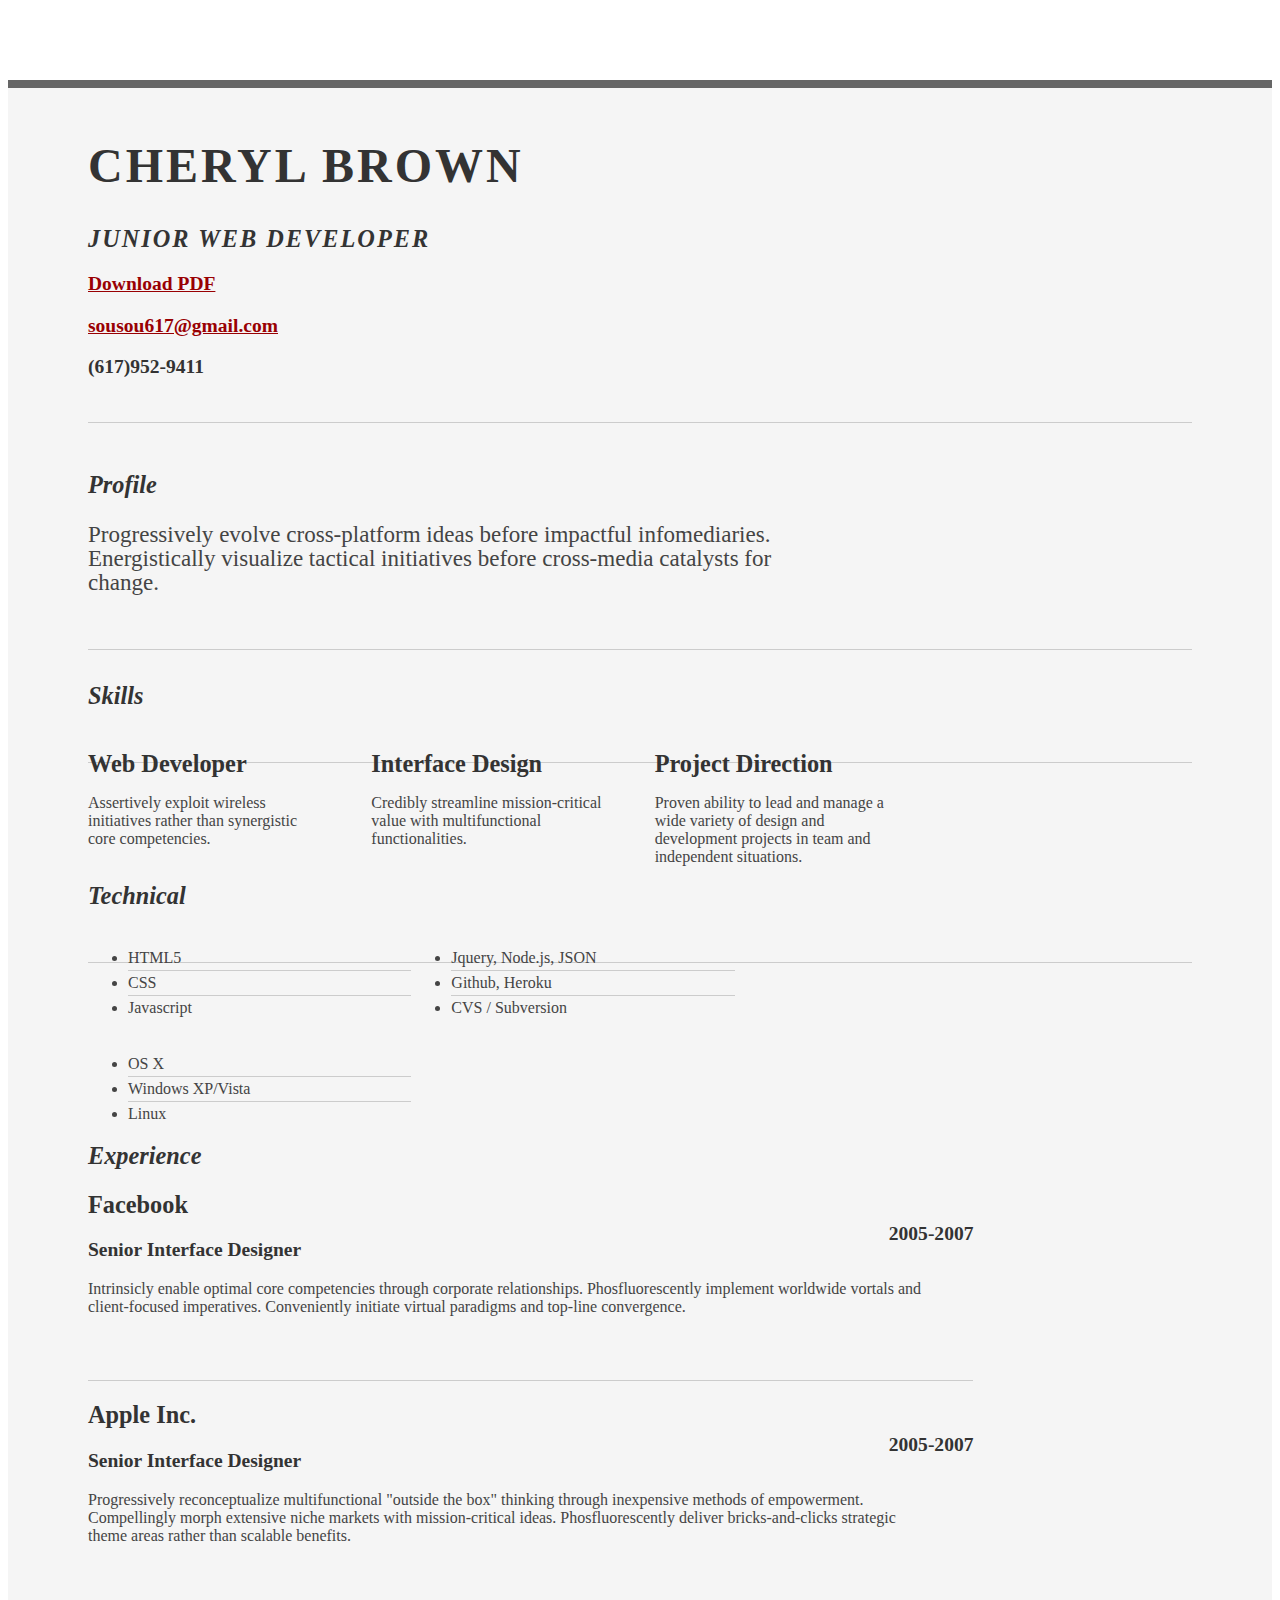
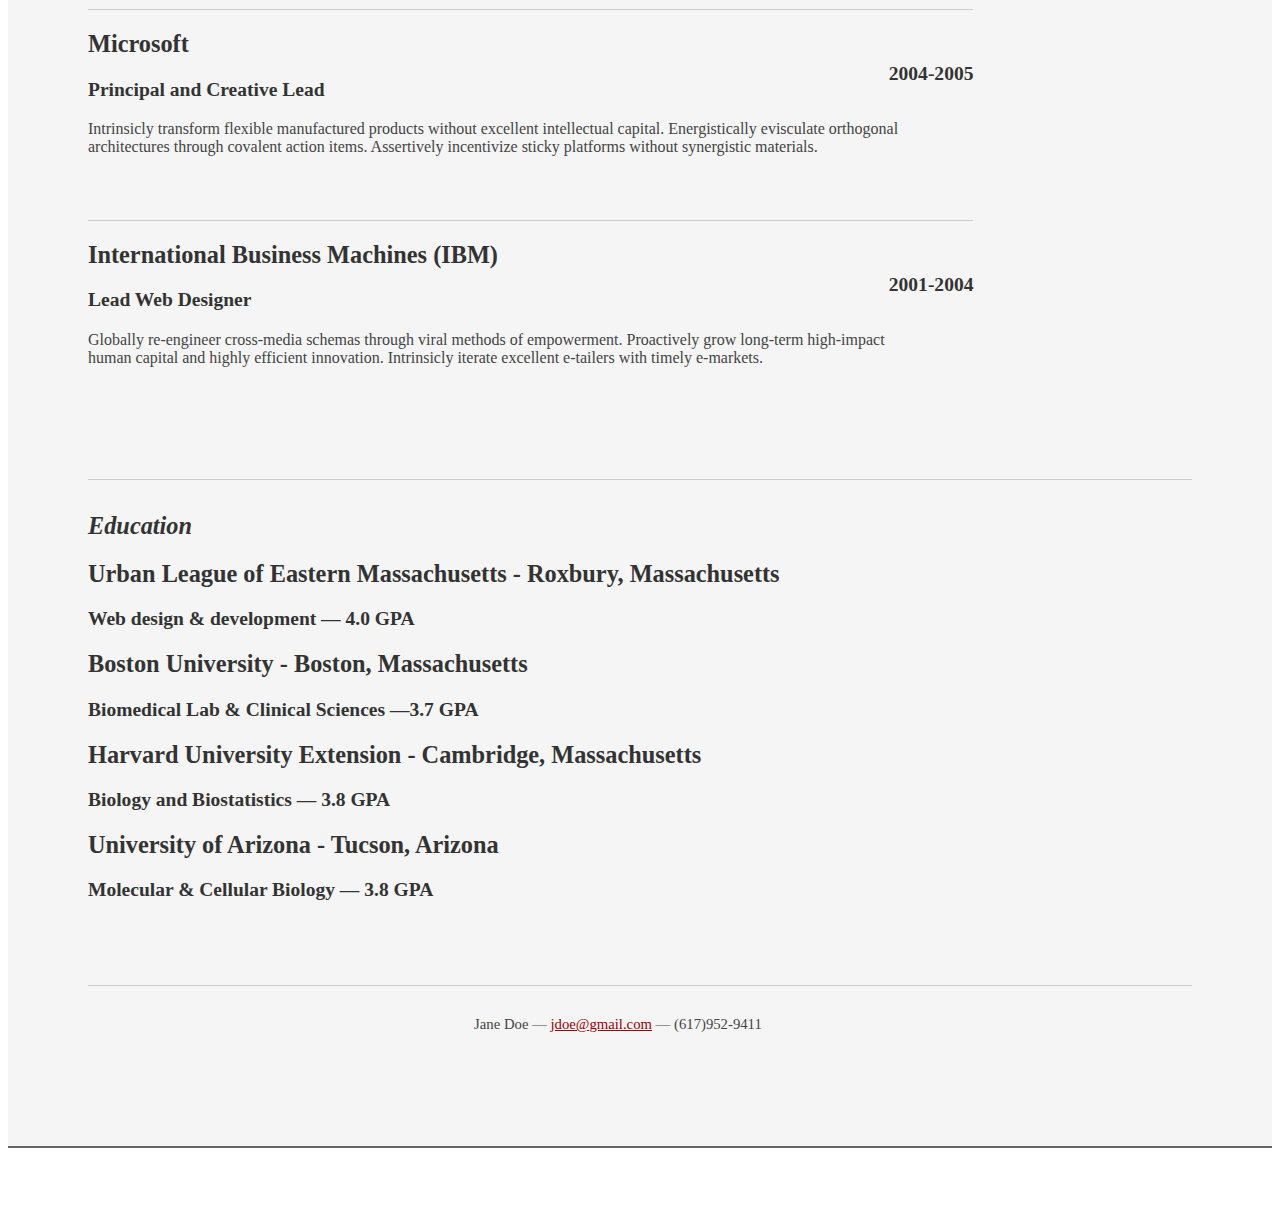
==== resume-srt.html @ b4c38e37 "cv" ====
<!DOCTYPE html>
<html>
<head>
<title>Resume Example Srt</title>

<link rel="stylesheet" href="https://stackpath.bootstrapcdn.com/bootstrap/4.1.1/css/bootstrap.min.css" integrity="sha384-WskhaSGFgHYWDcbwN70/dfYBj47jz9qbsMId/iRN3ewGhXQFZCSftd1LZCfmhktB" crossorigin="anonymous">
	<link rel="stylesheet" type="text/css" href="http://yui.yahooapis.com/2.7.0/build/reset-fonts-grids/reset-fonts-grids.css" media="all" /> 
	<link rel="stylesheet" type="text/css" href="./resume-srt.css"/>
</head>

<body>

<div id="doc2" class="yui-t7">
	<div id="inner">
	
		<div id="hd">
			<div class="yui-gc">
				<div class="yui-u first">
					<h1>Cheryl Brown</h1>
					<h2>Junior Web Developer</h2>
				</div>

				<div class="yui-u">
					<div class="contact-info">
						<h3><a id="pdf" href="#">Download PDF</a></h3>
						<h3><a href="mailto:sousou617@gmail.com">sousou617@gmail.com</a></h3>
						<h3>(617)952-9411</h3>
					</div><!--// .contact-info -->
				</div>
			</div><!--// .yui-gc -->
		</div><!--// hd -->

		<div id="bd">
			<div id="yui-main">
				<div class="yui-b">

					<div class="yui-gf">
						<div class="yui-u first">
							<h2>Profile</h2>
						</div>
						<div class="yui-u">
							<p class="enlarge">
								Progressively evolve cross-platform ideas before impactful infomediaries. Energistically visualize tactical initiatives before cross-media catalysts for change. 
							</p>
						</div>
					</div><!--// .yui-gf -->

					<div class="yui-gf">
						<div class="yui-u first">
							<h2>Skills</h2>
						</div>
						<div class="yui-u">

								<div class="talent">
									<h2>Web Developer</h2>
									<p>Assertively exploit wireless initiatives rather than synergistic core competencies.	</p>
								</div>

								<div class="talent">
									<h2>Interface Design</h2>
									<p>Credibly streamline mission-critical value with multifunctional functionalities.	 </p>
								</div>

								<div class="talent">
									<h2>Project Direction</h2>
									<p>Proven ability to lead and manage a wide variety of design and development projects in team and independent situations.</p>
								</div>
						</div>
					</div><!--// .yui-gf -->

					<div class="yui-gf">
						<div class="yui-u first">
							<h2>Technical</h2>
						</div>
						<div class="yui-u">
							<ul class="talent">
								<li>HTML5</li>
								<li>CSS</li>
								<li class="last">Javascript</li>
							</ul>

							<ul class="talent">
								<li>Jquery, Node.js, JSON</li>
								<li>Github, Heroku</li>
								<li class="last">CVS / Subversion</li>
							</ul>

							<ul class="talent">
								<li>OS X</li>
								<li>Windows XP/Vista</li>
								<li class="last">Linux</li>
							</ul>
						</div>
					</div><!--// .yui-gf-->

					<div class="yui-gf">
	
						<div class="yui-u first">
							<h2>Experience</h2>
						</div><!--// .yui-u -->

						<div class="yui-u">

							<div class="job">
								<h2>Facebook</h2>
								<h3>Senior Interface Designer</h3>
								<h4>2005-2007</h4>
								<p>Intrinsicly enable optimal core competencies through corporate relationships. Phosfluorescently implement worldwide vortals and client-focused imperatives. Conveniently initiate virtual paradigms and top-line convergence. </p>
							</div>

							<div class="job">
								<h2>Apple Inc.</h2>
								<h3>Senior Interface Designer</h3>
								<h4>2005-2007</h4>
								<p>Progressively reconceptualize multifunctional "outside the box" thinking through inexpensive methods of empowerment. Compellingly morph extensive niche markets with mission-critical ideas. Phosfluorescently deliver bricks-and-clicks strategic theme areas rather than scalable benefits. </p>
							</div>

							<div class="job">
								<h2>Microsoft</h2>
								<h3>Principal and Creative Lead</h3>
								<h4>2004-2005</h4>
								<p>Intrinsicly transform flexible manufactured products without excellent intellectual capital. Energistically evisculate orthogonal architectures through covalent action items. Assertively incentivize sticky platforms without synergistic materials. </p>
							</div>


							<div class="job last">
								<h2>International Business Machines (IBM)</h2>
								<h3>Lead Web Designer</h3>
								<h4>2001-2004</h4>
								<p>Globally re-engineer cross-media schemas through viral methods of empowerment. Proactively grow long-term high-impact human capital and highly efficient innovation. Intrinsicly iterate excellent e-tailers with timely e-markets.</p>
							</div>

						</div><!--// .yui-u -->
					</div><!--// .yui-gf -->


					<div class="yui-gf last">
						<div class="yui-u first">
							<h2>Education</h2>
						</div>
						<div class="yui-u">
							<h2>Urban League of Eastern Massachusetts - Roxbury, Massachusetts</h2>
							<h3>Web design & development &mdash; <strong>4.0 GPA</strong> </h3>
						</div>

						<div class="yui-u">
							<h2>Boston University - Boston, Massachusetts</h2>
							<h3>Biomedical Lab & Clinical Sciences &mdash;<strong>3.7 GPA</strong> </h3>
						</div>

						<div class="yui-u">
							<h2>Harvard University Extension - Cambridge, Massachusetts</h2>
							<h3>Biology and Biostatistics &mdash; <strong>3.8 GPA</strong> </h3>
						</div>

						<div class="yui-u">
							<h2>University of Arizona - Tucson, Arizona</h2>
							<h3>Molecular & Cellular Biology &mdash; <strong>3.8 GPA</strong> </h3>
						</div>
					</div><!--// .yui-gf -->


				</div><!--// .yui-b -->
			</div><!--// yui-main -->
		</div><!--// bd -->

		<div id="ft">
			<p>Jane Doe &mdash; <a href="mailto:jdoe@gmail.com">jdoe@gmail.com</a> &mdash; (617)952-9411</p>
		</div><!--// footer -->

	</div><!-- // inner -->


</div><!--// doc -->


</body>
</html>
---- resume-srt.css ----
.msg 
{ padding: 10px; 
	background: #222; 
	position: relative; 
}

.msg h1 { 
	color: #fff;  
}
.msg a { 
	margin-left: 20px; 
	background: #408814; 
	color: white; 
	padding: 4px 8px; 
	text-decoration: none; 
}

.msg a:hover { 
	background: #266400; 
}

/* //-- yui-grids style overrides -- */
body { 
	font-family: Georgia; 
	color: #444; 
}

#inner { 
	padding: 10px 80px; 
	margin: 80px auto; 
	background: #f5f5f5; 
	border: solid #666; 
	border-width: 8px 0 2px 0; 
}

.yui-gf { 
	margin-bottom: 2em; 
	padding-bottom: 2em; 
	border-bottom: 1px solid #ccc; 
}

/* //-- header, body, footer -- */
#hd { 
	margin: 2.5em 0 3em 0; 
	padding-bottom: 1.5em; 
	border-bottom: 1px solid #ccc; 
}

#hd h2 { 
	text-transform: uppercase; 
	letter-spacing: 2px; 
}

#bd, #ft { 
	margin-bottom: 2em; 
}

/* //-- footer -- */
#ft { 
	padding: 1em 0 5em 0; 
	font-size: 92%; 
	border-top: 1px 
	solid #ccc; 
	text-align: center; 
}

#ft p { 
	margin-bottom: 0; 
	text-align: center;   
}

/* //-- core typography and style -- */
#hd h1 { 
	font-size: 48px; 
	text-transform: uppercase; 
	letter-spacing: 3px; 
}

h2 { 
	font-size: 152%; 
}

h3, h4 { 
	font-size: 122%; 
}

h1, h2, h3, h4 { 
	color: #333; 
}

p { 
	font-size: 100%; 
	line-height: 18px; 
	padding-right: 3em; 
}

a { 
	color: #990003; 
}


a:hover { 
	text-decoration: none; 
}
strong { 
	font-weight: bold; 
}
li { 
	line-height: 24px; 
	border-bottom: 1px solid #ccc; 
}
p.enlarge { 
	font-size: 144%; 
	padding-right: 6.5em; 
	line-height: 24px; 
}
p.enlarge span { 
	color: #000 
}
.contact-info { 
	margin-top: 7px; 
}
.first h2 { 
	font-style: italic; 
}
.last { 
	border-bottom: 0;
}


/* //-- section styles -- */

a #pdf { 
	display: block; 
	float: left; 
	background: #666; 
	color: white; 
	padding: 6px 50px 6px 12px; 
	margin-bottom: 6px; 
	text-decoration: none;  
}
a #pdf:hover { 
	background: #222; 
}

.job { 
	position: relative; 
	margin-bottom: 1em; 
	padding-bottom: 1em; 
	border-bottom: 1px 
	solid #ccc; 
}
.job h4 { position: absolute; top: 0.35em; right: 0 }
.job p { margin: 0.75em 0 3em 0; }

.last { 
	border: none; 
}
.skills-list {  
}
.skills-list ul { 
	margin: 0; 
}
.skills-list li { 
	margin: 3px 0; 
	padding: 3px 0; 
}
.skills-list li span { 
	font-size: 152%; 
	display: block; 
	margin-bottom: -2px; 
	padding: 0; 
}
.talent { width: 32%; 
	float: left; 
}
.talent h2 { 
	margin-bottom: 6px; 
}

#srt-ttab { margin-bottom: 100px; 
	text-align: center;  
}
#srt-ttab img.last { 
	margin-top: 20px; 
}

/* --// override to force 1/8th width grids -- */
.yui-gf .yui-u{
	width: 80.2%;
}
.yui-gf div.first{
	width: 12.3%;
}
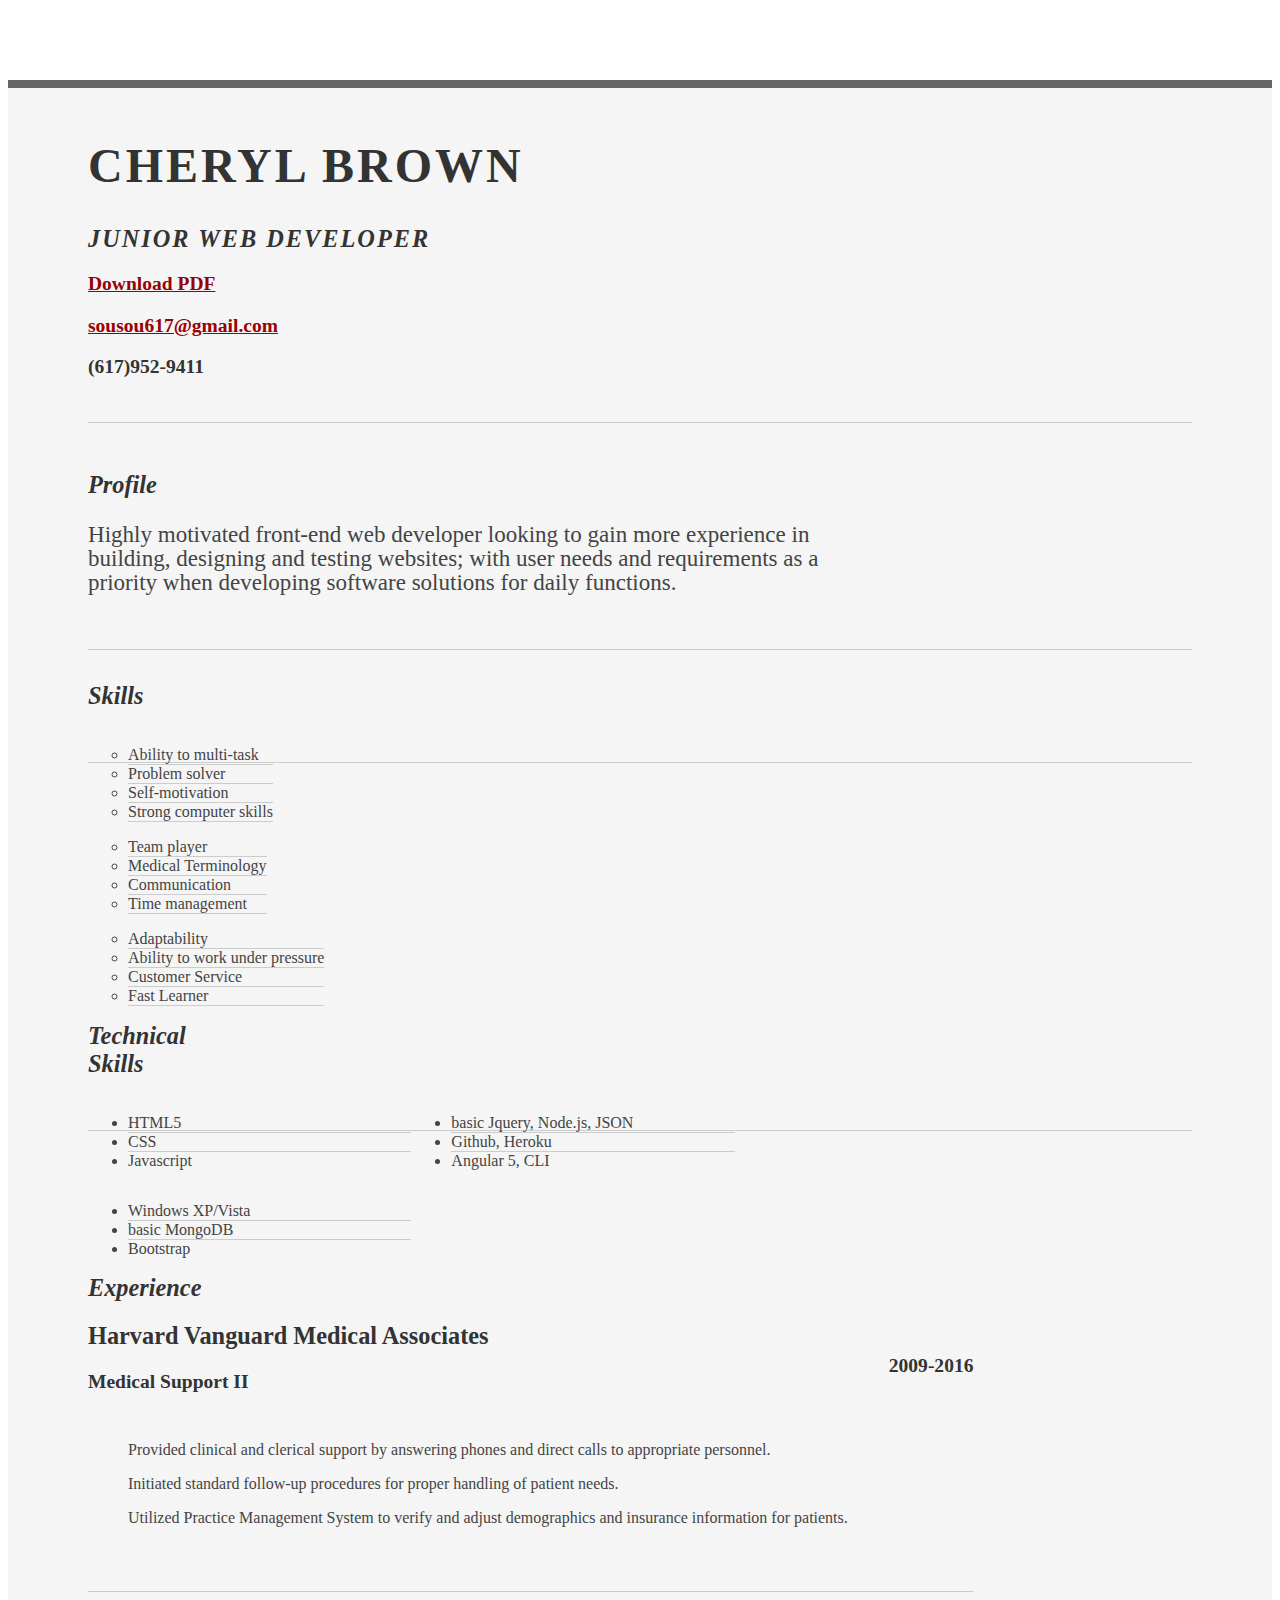
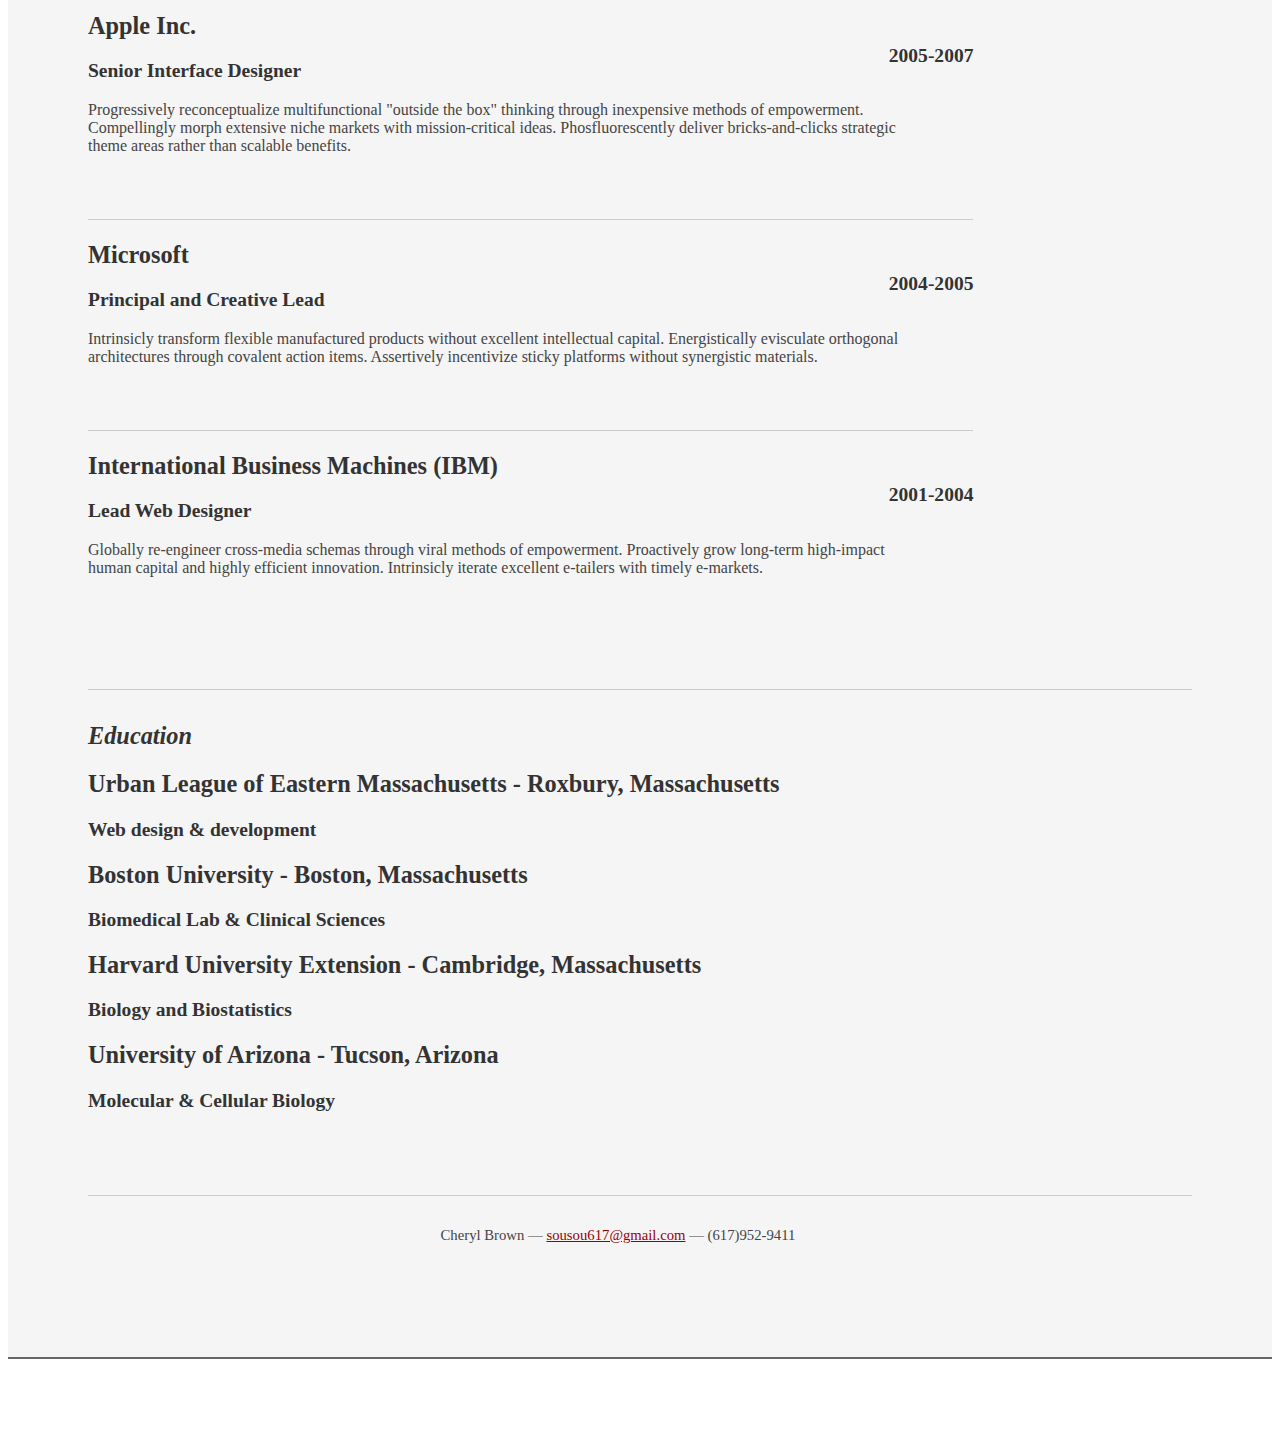
==== commit d7da22b5: "updates to resume-srt" ====
--- a/resume-srt.html
+++ b/resume-srt.html
@@ -40,7 +40,7 @@
 						</div>
 						<div class="yui-u">
 							<p class="enlarge">
-								Progressively evolve cross-platform ideas before impactful infomediaries. Energistically visualize tactical initiatives before cross-media catalysts for change. 
+								Highly motivated front-end web developer looking to gain more experience in building, designing and testing websites; with user needs and requirements as a priority when developing software solutions for daily functions.  
 							</p>
 						</div>
 					</div><!--// .yui-gf -->
@@ -51,26 +51,34 @@
 						</div>
 						<div class="yui-u">
 
-								<div class="talent">
-									<h2>Web Developer</h2>
-									<p>Assertively exploit wireless initiatives rather than synergistic core competencies.	</p>
-								</div>
+							<div class="talent">
+							<ul>
+								<li>Ability to multi-task</li>
+								<li>Problem solver</li>
+								<li>Self-motivation</li>
+								<li>Strong computer skills</li>
+							</ul>
 
-								<div class="talent">
-									<h2>Interface Design</h2>
-									<p>Credibly streamline mission-critical value with multifunctional functionalities.	 </p>
-								</div>
+							<ul>
+								<li>Team player</li>
+								<li>Medical Terminology</li>
+								<li>Communication</li>
+								<li>Time management</li>
+							</ul>
 
-								<div class="talent">
-									<h2>Project Direction</h2>
-									<p>Proven ability to lead and manage a wide variety of design and development projects in team and independent situations.</p>
-								</div>
+							<ul>
+								<li>Adaptability</li>
+								<li>Ability to work under pressure</li>
+								<li>Customer Service</li>
+								<li>Fast Learner</li>
+							</ul>
+							</div>
 						</div>
 					</div><!--// .yui-gf -->
 
 					<div class="yui-gf">
 						<div class="yui-u first">
-							<h2>Technical</h2>
+							<h2>Technical Skills</h2>
 						</div>
 						<div class="yui-u">
 							<ul class="talent">
@@ -80,15 +88,15 @@
 							</ul>
 
 							<ul class="talent">
-								<li>Jquery, Node.js, JSON</li>
+								<li>basic Jquery, Node.js, JSON</li>
 								<li>Github, Heroku</li>
-								<li class="last">CVS / Subversion</li>
+								<li class="last">Angular 5, CLI</li>
 							</ul>
 
 							<ul class="talent">
-								<li>OS X</li>
 								<li>Windows XP/Vista</li>
-								<li class="last">Linux</li>
+								<li>basic MongoDB</li>
+								<li class="last">Bootstrap</li>
 							</ul>
 						</div>
 					</div><!--// .yui-gf-->
@@ -102,10 +110,20 @@
 						<div class="yui-u">
 
 							<div class="job">
-								<h2>Facebook</h2>
-								<h3>Senior Interface Designer</h3>
-								<h4>2005-2007</h4>
-								<p>Intrinsicly enable optimal core competencies through corporate relationships. Phosfluorescently implement worldwide vortals and client-focused imperatives. Conveniently initiate virtual paradigms and top-line convergence. </p>
+								<h2>Harvard Vanguard Medical Associates</h2>
+								<h3>Medical Support II</h3>
+								<h4>2009-2016</h4>
+								<p>
+								<ul>
+									Provided clinical and clerical support by answering phones and direct calls to appropriate personnel.
+								</ul>
+								<ul>
+									Initiated standard follow-up procedures for proper handling of patient needs.
+								</ul>
+								<ul>
+									Utilized Practice Management System to verify and adjust demographics and insurance information for patients.
+								</ul>
+								</p>
 							</div>
 
 							<div class="job">
@@ -140,22 +158,22 @@
 						</div>
 						<div class="yui-u">
 							<h2>Urban League of Eastern Massachusetts - Roxbury, Massachusetts</h2>
-							<h3>Web design & development &mdash; <strong>4.0 GPA</strong> </h3>
+							<h3>Web design & development</h3>
 						</div>
 
 						<div class="yui-u">
 							<h2>Boston University - Boston, Massachusetts</h2>
-							<h3>Biomedical Lab & Clinical Sciences &mdash;<strong>3.7 GPA</strong> </h3>
+							<h3>Biomedical Lab & Clinical Sciences</h3>
 						</div>
 
 						<div class="yui-u">
 							<h2>Harvard University Extension - Cambridge, Massachusetts</h2>
-							<h3>Biology and Biostatistics &mdash; <strong>3.8 GPA</strong> </h3>
+							<h3>Biology and Biostatistics</h3>
 						</div>
 
 						<div class="yui-u">
 							<h2>University of Arizona - Tucson, Arizona</h2>
-							<h3>Molecular & Cellular Biology &mdash; <strong>3.8 GPA</strong> </h3>
+							<h3>Molecular & Cellular Biology</h3>
 						</div>
 					</div><!--// .yui-gf -->
 
@@ -165,7 +183,7 @@
 		</div><!--// bd -->
 
 		<div id="ft">
-			<p>Jane Doe &mdash; <a href="mailto:jdoe@gmail.com">jdoe@gmail.com</a> &mdash; (617)952-9411</p>
+			<p>Cheryl Brown &mdash; <a href="mailto:sousou617@gmail.com">sousou617@gmail.com</a> &mdash; (617)952-9411</p>
 		</div><!--// footer -->
 
 	</div><!-- // inner -->
--- a/resume-srt.css
+++ b/resume-srt.css
@@ -108,7 +108,7 @@
 	font-weight: bold; 
 }
 li { 
-	line-height: 24px; 
+	/* line-height: 24px;  */
 	border-bottom: 1px solid #ccc; 
 }
 p.enlarge { 
@@ -195,4 +195,25 @@
 	width: 12.3%;
 }
 
-
+/* Skills Container */
+
+.talent {
+	/* display: grid;
+	grid-template-columns: minmax(100px, 1fr);
+	grid-gap: calc(15px + 10%);
+	margin-bottom: 24px; */
+
+/* 	  display: grid;
+  height: 130px;
+  grid-template: repeat(3, 1fr) / repeat(3, 1fr);
+  gap: 20px 5px; */
+}
+
+.talent ul {
+	display: grid;
+	flex-direction: row;
+	justify-content: flex-start;
+	flex-flow: row wrap;
+	/* margin-left: 20px; */
+	list-style-type: circle;
+}
